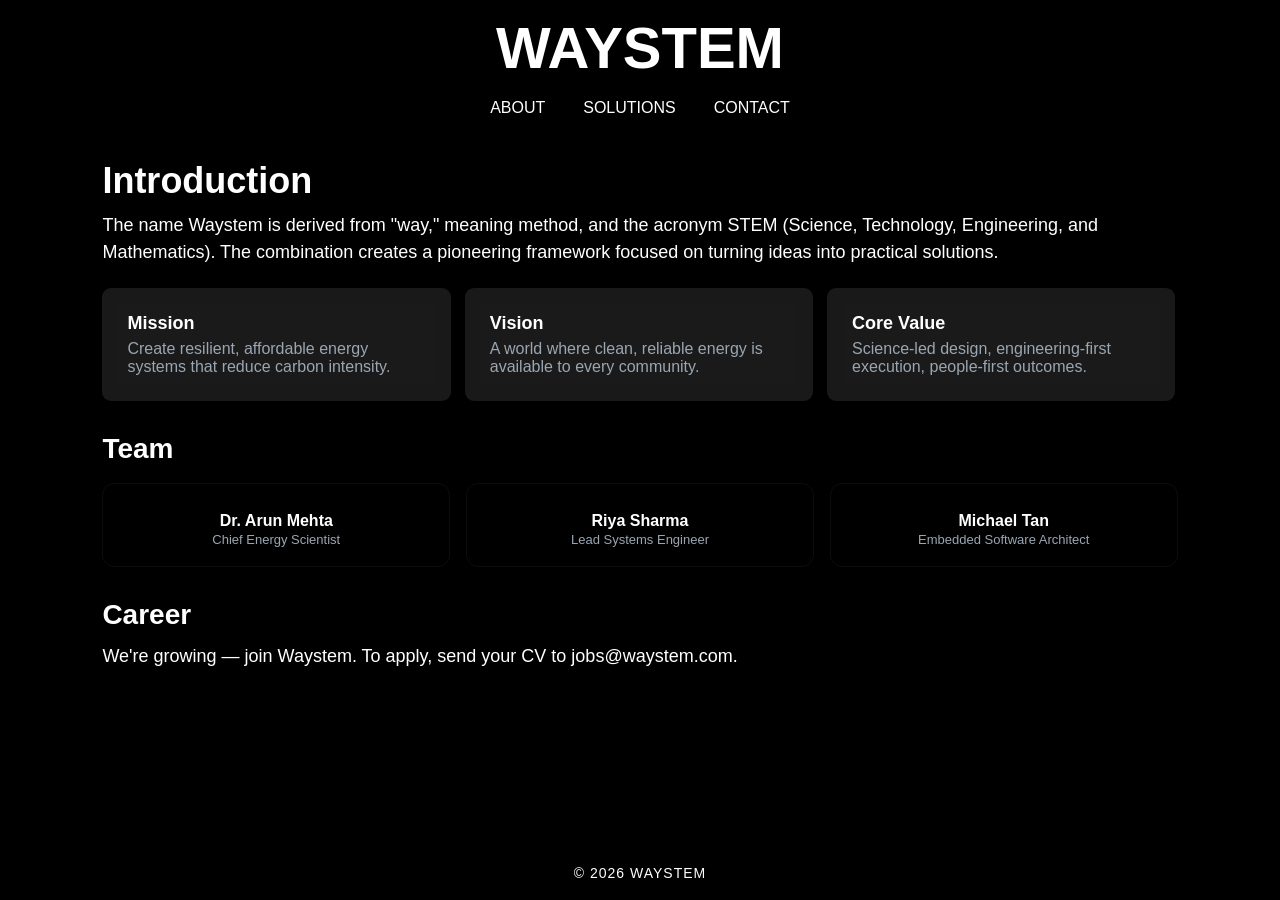
==== about.html @ 0ce6def7 "Update about.html" ====
<!DOCTYPE html>
<html lang="en">
<head>
    <meta charset="UTF-8">
    <meta name="viewport" content="width=device-width, initial-scale=1.0">
    <title>Waystem</title>
    <style>
        /* Base Reset & Variables */
        * {
            margin: 0;
            padding: 0;
            box-sizing: border-box;
            font-family: "Helvetica Neue", Arial, sans-serif;
        }

        :root {
            --card: #0b1220;
            --muted: #9aa6b2;
            --accent: #00d1b2;
        }

        html {
            overflow-y: scroll;
            scrollbar-width: thin;
            scrollbar-color: #fff #1e1e1e;
        }

        body {
            background-color: #000;
            color: #fff;
            min-height: 100vh;
            display: flex;
            flex-direction: column;
        }

        /* Header & Navigation */
        .sticky-bar {
            position: sticky;
            top: 0;
            width: 100%;
            height: 130px;
            background: #000;
            z-index: 999;
            display: flex;
            justify-content: center;
            align-items: center;
        }

        .nav-container {
            display: flex;
            flex-direction: column;
            align-items: center;
        }

        .company-name {
            font-size: 58px;
            color: #fff;
            text-decoration: none;
            text-transform: uppercase;
            font-weight: bold;
        }

        .nav-links {
            list-style: none;
            margin-top: 18px;
            display: flex;
            text-transform: uppercase;
        }

        .nav-links li { margin: 0 10px; }

        .nav-links a {
            color: #fff;
            text-decoration: none;
            padding: 7px 9px;
            position: relative;
            font-size: 16px;
        }

        .nav-links a::after {
            content: "";
            position: absolute;
            left: 0; right: 0; bottom: -3px;
            height: 3px;
            background: #fff;
            transform: scaleX(0);
            transition: transform 0.6s ease;
        }

        .nav-links a:hover::after {
            transform: scaleX(1);
            box-shadow: 0 0 10px rgba(255, 255, 255, 0.8);
        }

        /* Layout Main */
        .wrap {
            flex: 1;
            padding: 30px 8%;
            width: 100%;
        }

        .card { margin-top: 32px; }

        h1 { font-size: clamp(22px, 6vw, 36px); margin-bottom: 10px; }
        h2 { font-size: clamp(18px, 5vw, 28px); margin-bottom: 12px; }

        p.lead { 
            font-size: clamp(14px, 3.6vw, 18px); 
            margin: 8px 0 22px; 
            line-height: 1.5;
        }

        p.lead a { color: #fff; text-decoration: none; font-weight: 500; }
        p.lead a:hover { color: var(--accent); }

        /* Values & Team Sections */
        .values { display: flex; flex-wrap: wrap; gap: 14px; }

        .value {
            width: 100%;
            padding: 9px;
            border-radius: 9px;
            background: #1b1a1a;
            border: 16px solid rgba(0, 0, 0, 0.05);
            backdrop-filter: blur(8px);
        }

        .value strong { font-size: clamp(14px, 3.6vw, 18px); display: block; }
        .value div { color: var(--muted); font-size: clamp(13px, 3.6vw, 16px); margin-top: 6px; }

        .team-grid {
            display: grid;
            grid-template-columns: repeat(3, 1fr);
            gap: 16px;
            margin-top: 18px;
        }

        .teammember {
            background: 181818;
            padding: 18px;
            border-radius: 12px;
            text-align: center;
            transition: 0.2s ease;
            border: 1px solid rgba(255,255,255,0.05);
        }

        .teammember:hover { transform: translateY(-3px); border-color: var(--accent); }
        .teammember strong { display: block; margin-top: 10px; font-size: 16px; }
        .teammember span { font-size: 13px; color: var(--muted); }

        /* Footer */
        footer {
            padding: 19px;
            text-align: center;
            background: #000;
            text-transform: uppercase;
            letter-spacing: 1px;
            margin-top: auto;
        }

        footer p { font-size: 14px; }

        /* Scrollbar Styling */
        html::-webkit-scrollbar { width: 12px; }
        html::-webkit-scrollbar-track { background: #1e1e1e; }
        html::-webkit-scrollbar-thumb { 
            background: #fff; 
            border-radius: 6px; 
            border: 3px solid #1e1e1e; 
        }

        /* Responsive Breakpoints */
        @media (max-width: 900px) {
            .team-grid { grid-template-columns: 1fr; }
            .sticky-bar .nav-links li { margin-right: 10px; }
        }

        @media (min-width: 900px) {
            .value { width: calc(33.33% - 10px); }
        }

        @media (max-width: 480px) {
            .company-name { font-size: 40px; }
            .nav-links li { margin: 0 5px; }
        }
    </style>
</head>
<body>

    <header class="sticky-bar">
        <nav class="nav-container">
            <a href="index.html" class="company-name">Waystem</a>
            <ul class="nav-links">
                <li><a href="about.html">About</a></li>
                <li><a href="solutions.html">Solutions</a></li>
                <li><a href="contact.html">Contact</a></li>
            </ul>
        </nav>
    </header>

    <main class="wrap">
        <section id="about">
            <h1>Introduction</h1>
            <p class="lead">
                The name Waystem is derived from "way," meaning method, and the acronym STEM (Science, 
                Technology, Engineering, and Mathematics). The combination creates a pioneering framework focused on turning 
                ideas into practical solutions.
            </p>
            <div class="values">
                <div class="value">
                    <strong>Mission</strong>
                    <div>Create resilient, affordable energy systems that reduce carbon intensity.</div>
                </div>
                <div class="value">
                    <strong>Vision</strong>
                    <div>A world where clean, reliable energy is available to every community.</div>
                </div>
                <div class="value">
                    <strong>Core Value</strong>
                    <div>Science-led design, engineering-first execution, people-first outcomes.</div>
                </div>
            </div>
        </section>

        <section id="team" class="card">
            <h2>Team</h2>
            <div class="team-grid">
                <div class="teammember">
                    <strong>Dr. Arun Mehta</strong>
                    <span>Chief Energy Scientist</span>
                </div>
                <div class="teammember">
                    <strong>Riya Sharma</strong>
                    <span>Lead Systems Engineer</span>
                </div>
                <div class="teammember">
                    <strong>Michael Tan</strong>
                    <span>Embedded Software Architect</span>
                </div>
            </div>
        </section>

        <section id="career" class="card">
            <h2>Career</h2>
            <p class="lead">We're growing — join Waystem. To apply, send your CV to <a href="mailto:jobs@waystem.com">jobs@waystem.com</a>.</p>
        </section>
    </main>

    <footer>
        <p>&copy; 2026 Waystem</p>
    </footer>

</body>
</html>
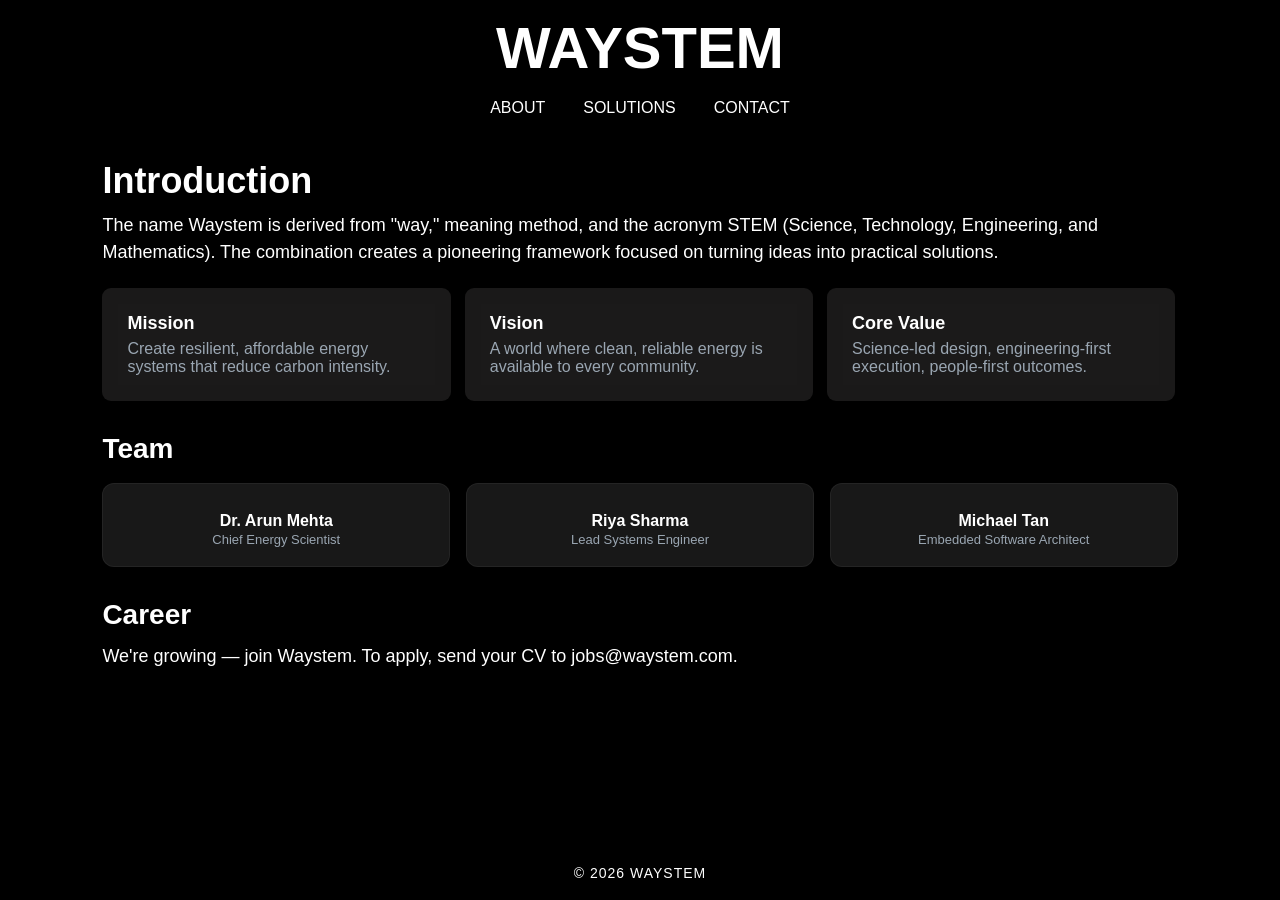
==== commit e828e194: "Update about.html" ====
--- a/about.html
+++ b/about.html
@@ -136,7 +136,7 @@
         }
 
         .teammember {
-            background: 181818;
+            background: rgb(24, 24, 24);
             padding: 18px;
             border-radius: 12px;
             text-align: center;
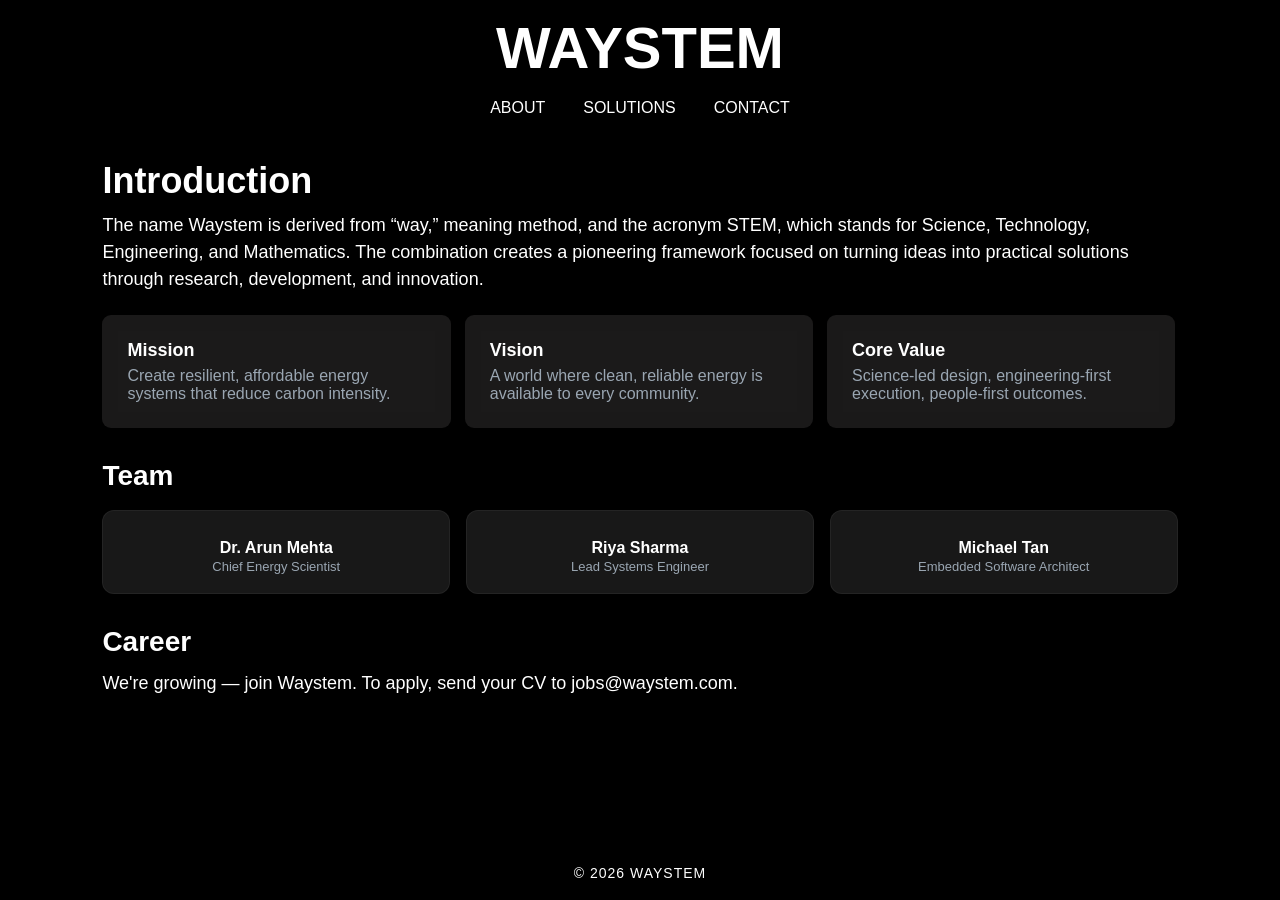
==== commit 72ce5bf5: "Update about.html" ====
--- a/about.html
+++ b/about.html
@@ -180,7 +180,7 @@
         }
 
         @media (max-width: 480px) {
-            .company-name { font-size: 40px; }
+            .company-name { font-size: 58px; }
             .nav-links li { margin: 0 5px; }
         }
     </style>
@@ -202,9 +202,7 @@
         <section id="about">
             <h1>Introduction</h1>
             <p class="lead">
-                The name Waystem is derived from "way," meaning method, and the acronym STEM (Science, 
-                Technology, Engineering, and Mathematics). The combination creates a pioneering framework focused on turning 
-                ideas into practical solutions.
+                The name Waystem is derived from “way,” meaning method, and the acronym STEM, which stands for Science, Technology, Engineering, and Mathematics. The combination creates a pioneering framework focused on turning ideas into practical solutions through research, development, and innovation.
             </p>
             <div class="values">
                 <div class="value">
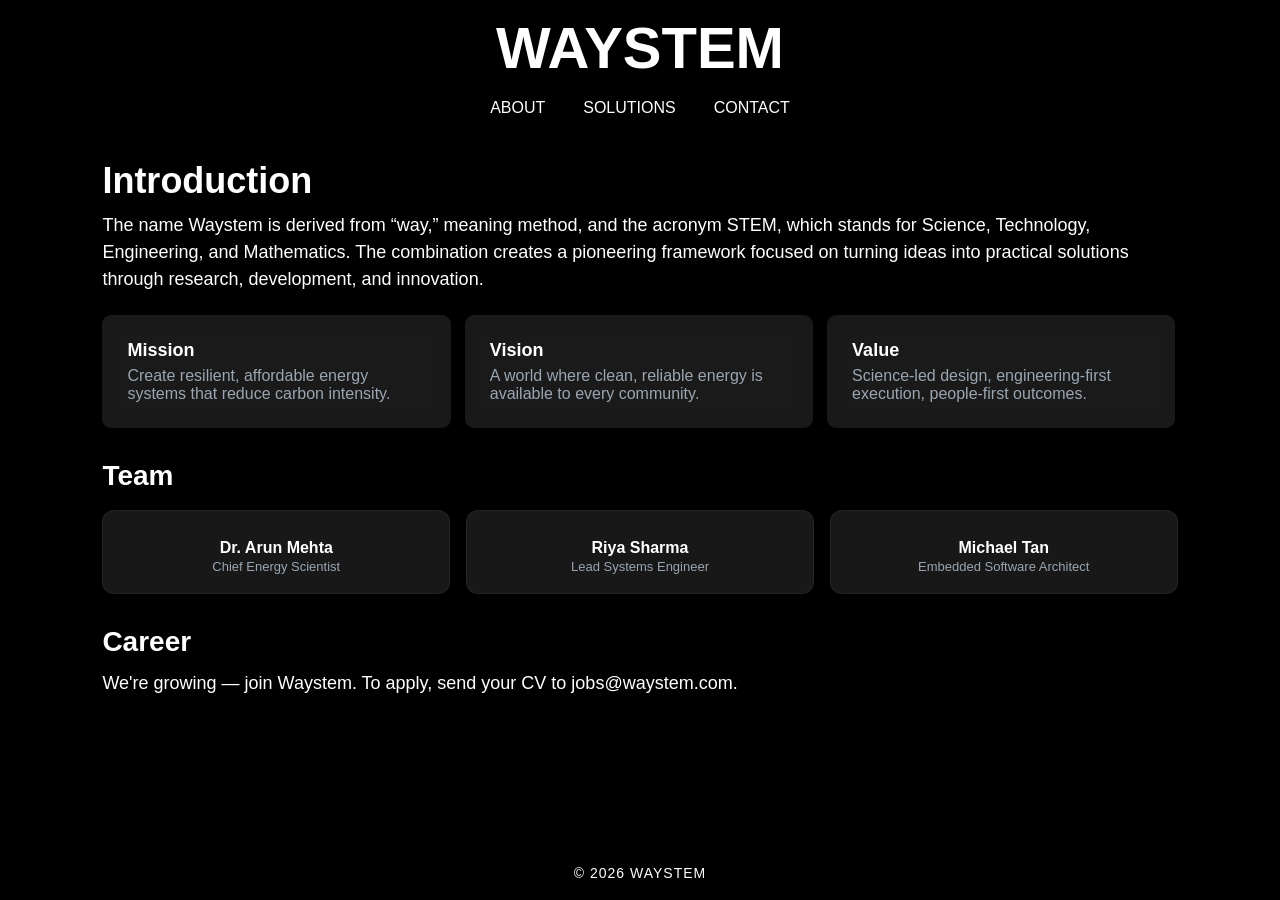
==== commit b6343b7c: "Update about.html" ====
--- a/about.html
+++ b/about.html
@@ -22,7 +22,7 @@
         html {
             overflow-y: scroll;
             scrollbar-width: thin;
-            scrollbar-color: #fff #1e1e1e;
+            scrollbar-color: #fff #000000;
         }
 
         body {
@@ -214,7 +214,7 @@
                     <div>A world where clean, reliable energy is available to every community.</div>
                 </div>
                 <div class="value">
-                    <strong>Core Value</strong>
+                    <strong>Value</strong>
                     <div>Science-led design, engineering-first execution, people-first outcomes.</div>
                 </div>
             </div>
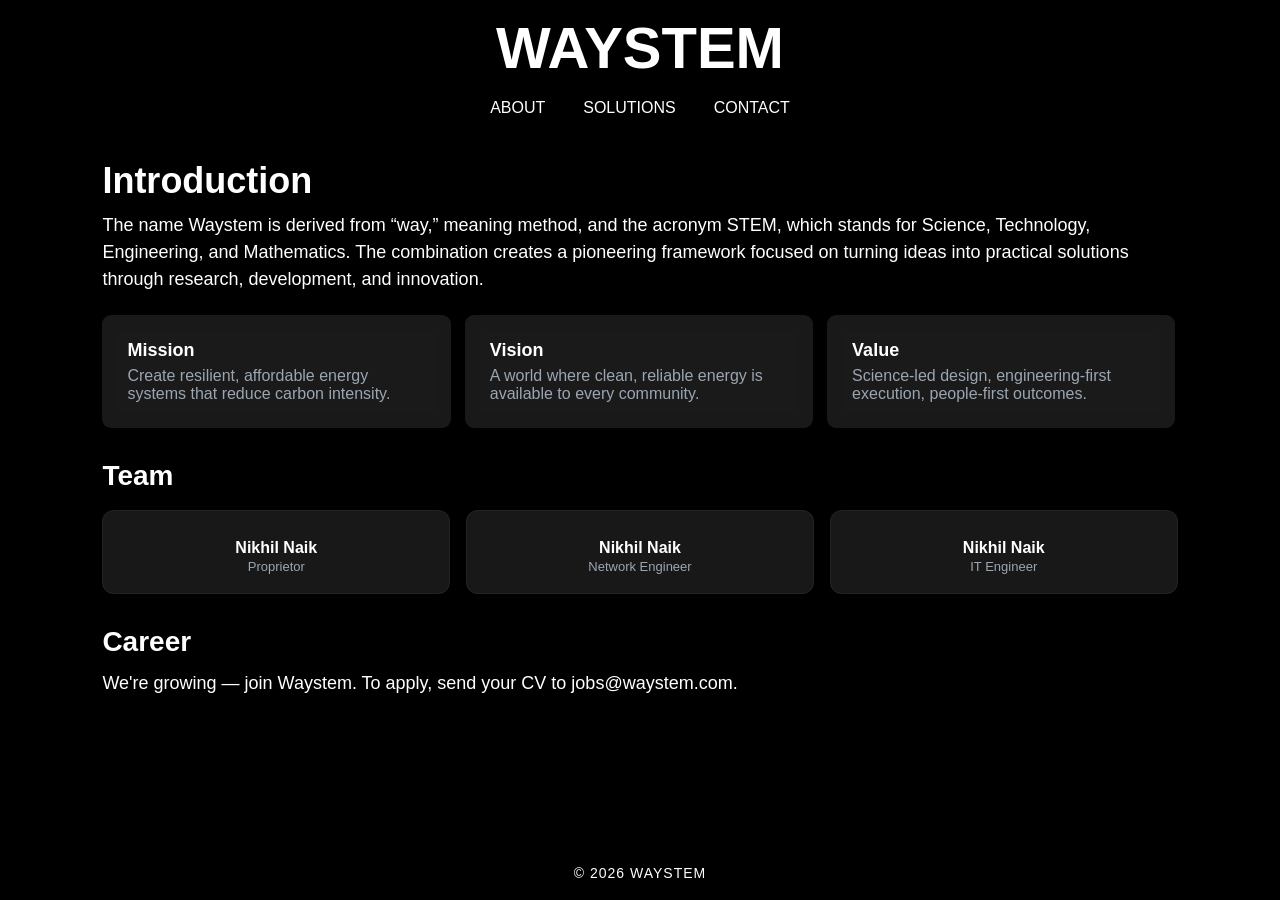
==== commit 4c8ea5b5: "Update about.html" ====
--- a/about.html
+++ b/about.html
@@ -224,16 +224,16 @@
             <h2>Team</h2>
             <div class="team-grid">
                 <div class="teammember">
-                    <strong>Dr. Arun Mehta</strong>
-                    <span>Chief Energy Scientist</span>
+                    <strong>Nikhil Naik</strong>
+                    <span>Proprietor</span>
                 </div>
                 <div class="teammember">
-                    <strong>Riya Sharma</strong>
-                    <span>Lead Systems Engineer</span>
+                    <strong>Nikhil Naik</strong>
+                    <span>Network Engineer</span>
                 </div>
                 <div class="teammember">
-                    <strong>Michael Tan</strong>
-                    <span>Embedded Software Architect</span>
+                    <strong>Nikhil Naik</strong>
+                    <span>IT Engineer</span>
                 </div>
             </div>
         </section>
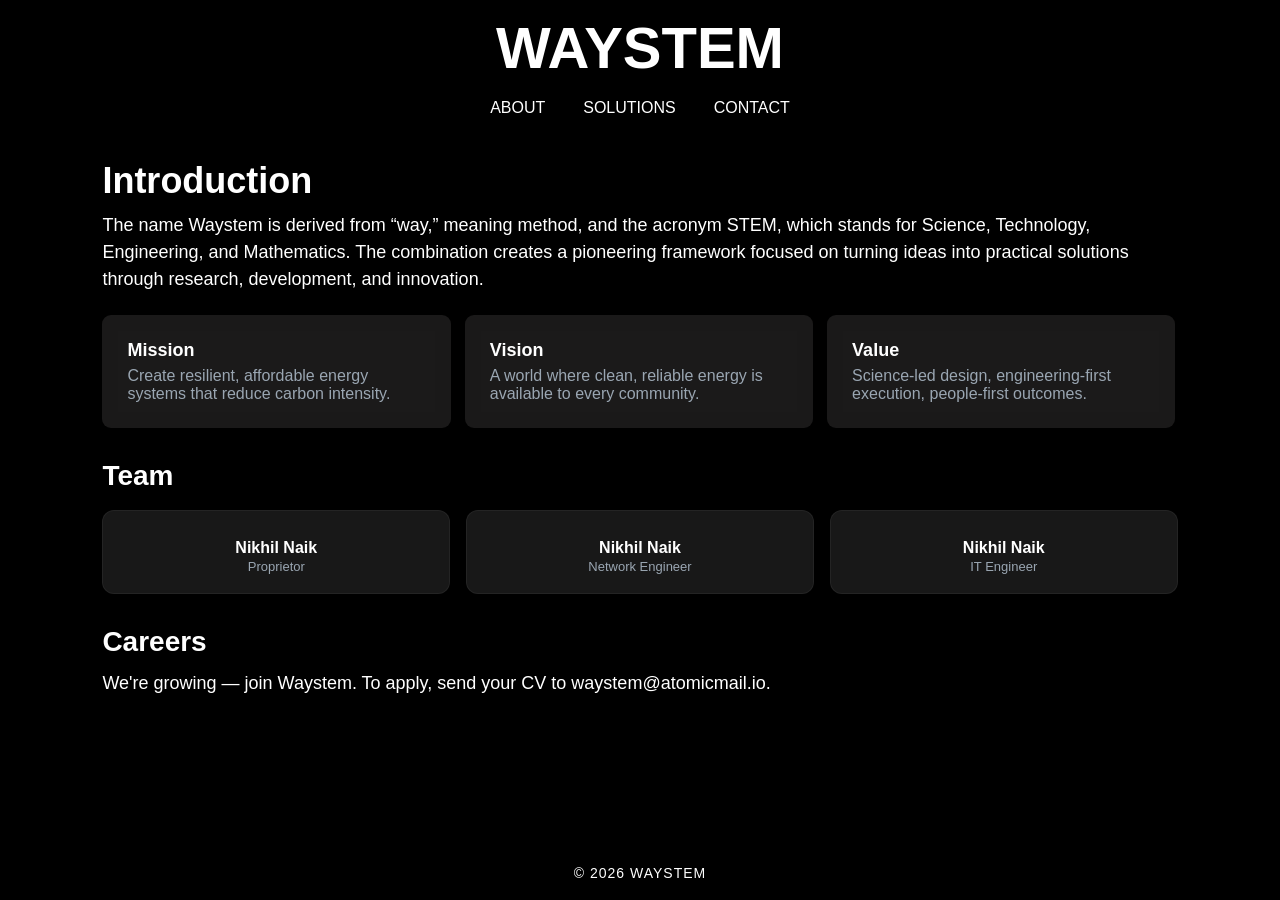
==== commit b9780996: "Update about.html" ====
--- a/about.html
+++ b/about.html
@@ -239,8 +239,8 @@
         </section>
 
         <section id="career" class="card">
-            <h2>Career</h2>
-            <p class="lead">We're growing — join Waystem. To apply, send your CV to <a href="mailto:jobs@waystem.com">jobs@waystem.com</a>.</p>
+            <h2>Careers</h2>
+            <p class="lead">We're growing — join Waystem. To apply, send your CV to <a href="mailto:waystem@atomicmail.io">waystem@atomicmail.io</a>.</p>
         </section>
     </main>
 
